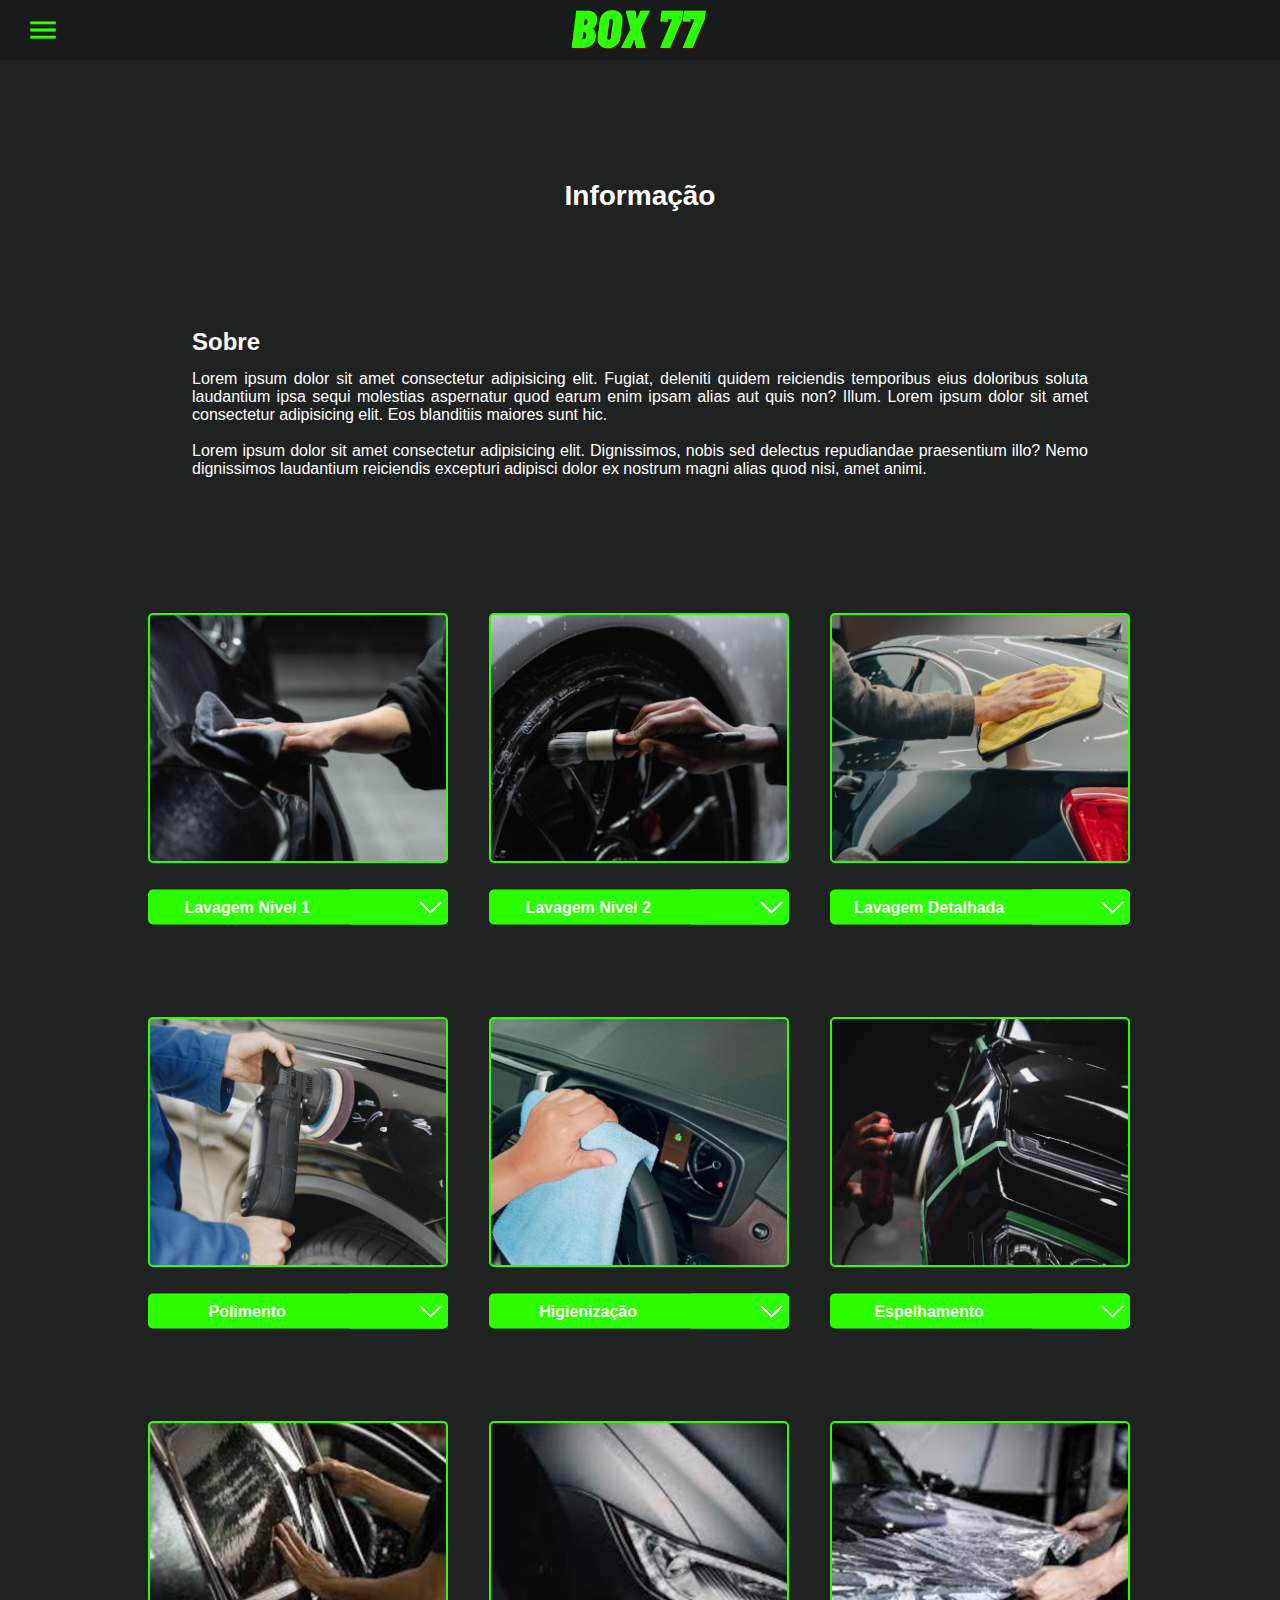
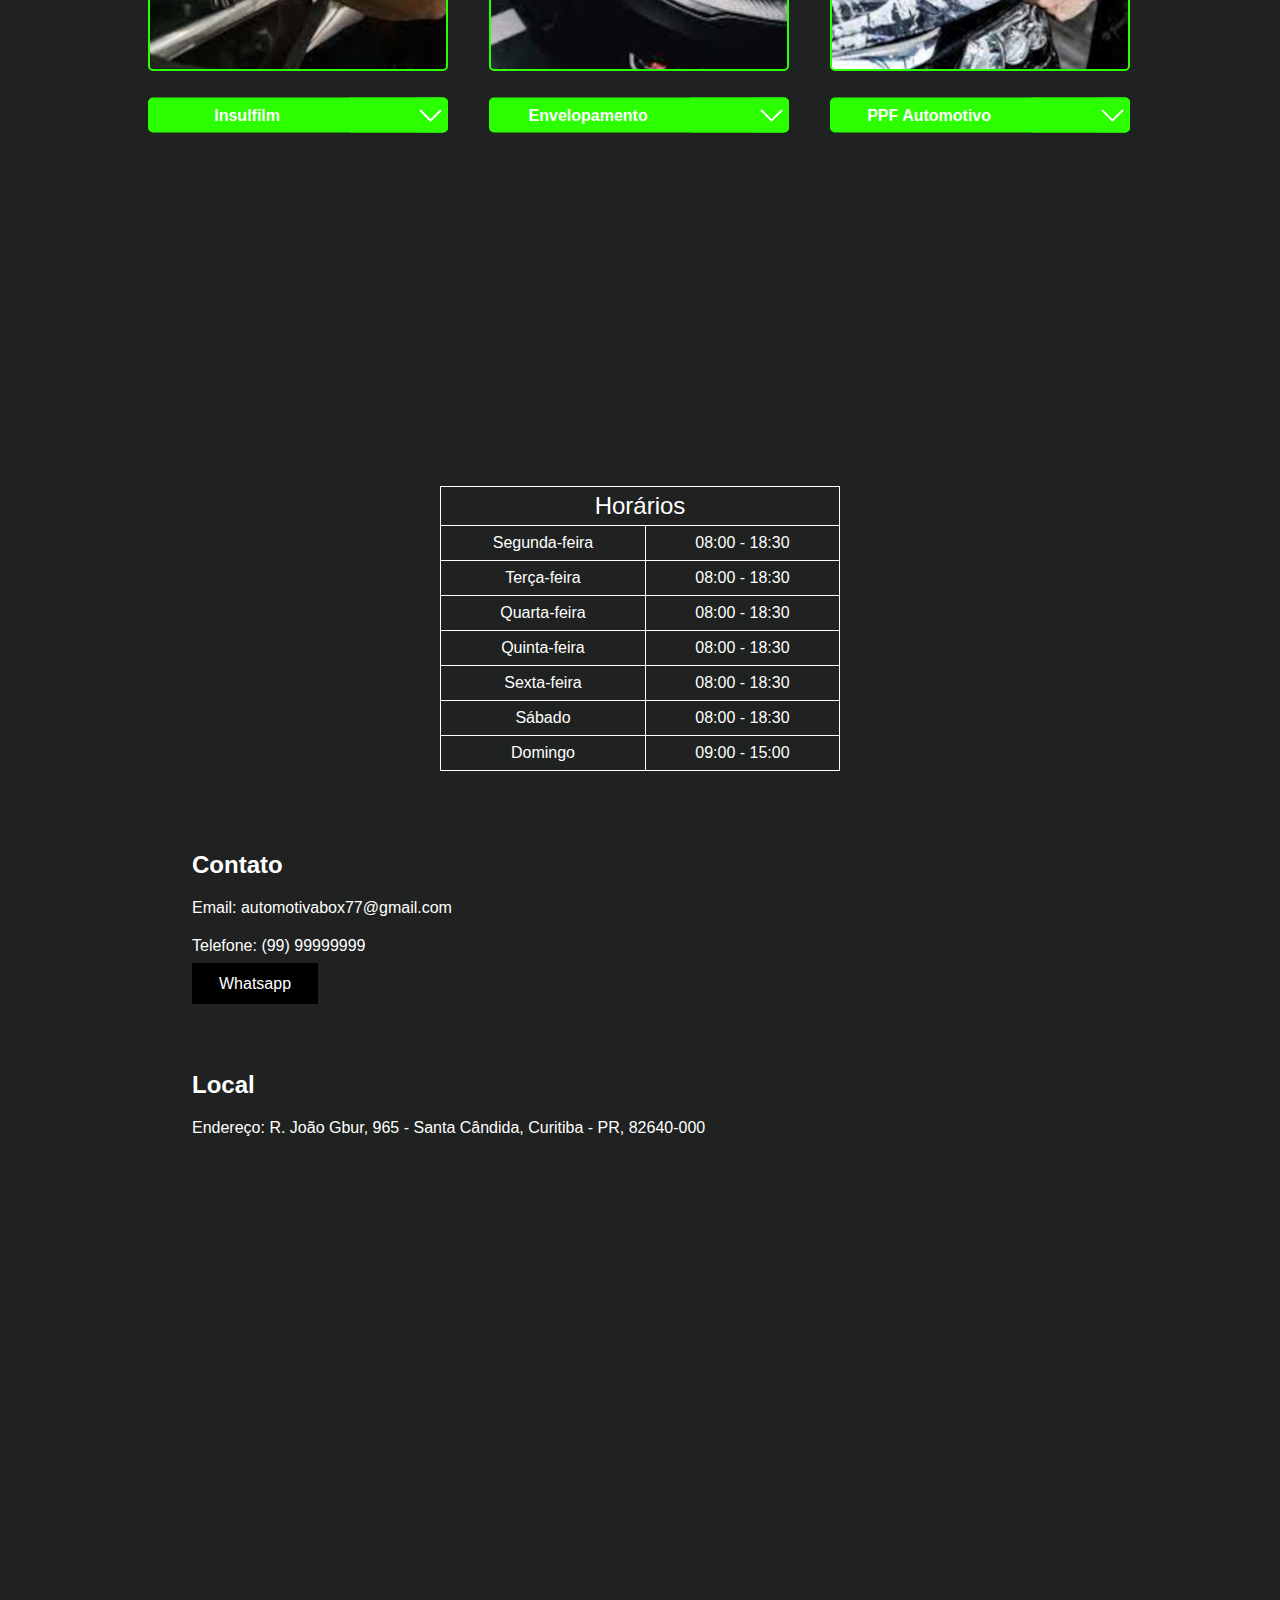
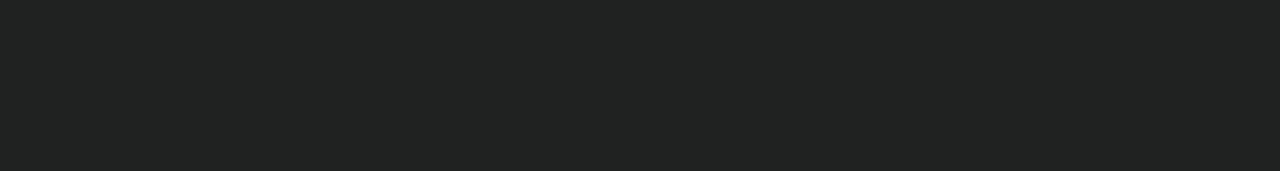
==== box77/sobre/pgsobre.html @ 122b1003 "commit 6432432462vgb" ====
<!DOCTYPE html>
<html lang="pt-br">
<head>
    <meta charset="UTF-8">
    <meta http-equiv="X-UA-Compatible" content="IE=edge">
    <meta name="viewport" content="width=device-width, initial-scale=1.0">
    <link href="https://fonts.googleapis.com/css2?family=Material+Icons" rel="stylesheet">
    <link rel="stylesheet" href="fremework.css">
    <link rel="stylesheet" href="style.css">
    <link rel="shortcut icon" href="../celular/favicon.ico" type="image/x-icon">
    <title>Document</title>
</head>
<body>

    <header class="flex w100">
        <div class=" order1 left w33 h100 ">
            <i id="burguer3" class="material-icons posi-y" onclick="clickMenu3()">menu</i>
        </div>
        <div class="order2 center w33 h100 ">
            <img src="../celular/logo01.png" alt="" id="logo2" class="posi-y">
        </div>
    </header>
        
    <div id="superior03" class="cor01 tex00">
        <menu id="itens3">
            <ul class="center">
                <li><a href="../index.html">Home</a></li>
                <li><a href="pgsobre.html">Sobre</a></li>
                <li><a href="#" id="esp3">Contato</a></li>
        </menu>
    </div>

    <main>
        <section id="sec1" class="w100 center">
            <h1 class="">Informação</h1>
        </section>
        
        <section id="sec2" class="posi-all">
            <div id="d1" class="h100 w100 posi-x">
                <h2 class="posi-y">Sobre</h2>
                <p>Lorem ipsum dolor sit amet consectetur adipisicing elit. Fugiat, deleniti quidem reiciendis temporibus eius doloribus soluta laudantium ipsa sequi molestias aspernatur quod earum enim ipsam alias aut quis non? Illum. Lorem ipsum dolor sit amet consectetur adipisicing elit. Eos blanditiis maiores sunt hic. </p>
                <br>
                <p>Lorem ipsum dolor sit amet consectetur adipisicing elit. Dignissimos, nobis sed delectus repudiandae praesentium illo? Nemo dignissimos laudantium reiciendis excepturi adipisci dolor ex nostrum magni alias quod nisi, amet animi.</p>
                <br>
            </div>
        </section>


                <section id="bar1" class="center posi-x">
                    <article id="car1" class="w33 posi-y">
                        <section class="contimg">
                            <div id="img0" class="center "></div>
                        </section>
                        <section class="sec-box">
                            <article class="art" >
                                <div class="div-box posi-y">
                                    <div class="div-t posi-y">Lavagem Nivel 1</div>
                                    <article class="art-t">
                                        <aside class="asd" onclick="clickDown()"></aside>
                                    </article>
                                </div>
                                <p id="arrow">Lorem ipsum dolor sit, amet consectetur adipisicing elit. Lorem ipsum dolor sit amet consectetur adipisicing elit. Nam debitis tenetur architecto reprehenderit consequuntur ipsa nesciunt totam alias, molestias esse modi ipsum officiis quam, autem explicabo aliquid doloribus iste quidem? Lorem ipsum dolor, sit amet consectetur adipisicing elit. Quae odit quos deleniti sunt dolore quam optio nam atque repellat maiores animi, illo architecto! Consectetur sint optio at saepe mollitia deserunt.</p>
                                <p id="pbtnbox"><a href="#" class="btnbox">Contato</a></p>
                            </article>
                        </section>
                        <section class="contimg">
                            <div id="img3" class="center "></div>
                        </section>
                        <section class="sec-box">
                            <article class="art" >
                                <div class="div-box posi-y">
                                    <div class="div-t posi-y">Polimento</div>
                                    <article class="art-t">
                                        <aside class="asd" onclick="clickDown3()"></aside>
                                    </article>
                                </div>
                                <p id="arrow3">O polimento tem a função de reparar determinados danos que ocorrem à pintura do carro no dia-a-dia, como manchas causadas por árvores ou pássaros, pequenos riscos, e até a perda do brilho original.</p>
                                <p id="pbtnbox3"><a href="#" class="btnbox">Contato</a></p>
                            </article>
                        </section>
                        <section class="contimg">
                            <div id="img6" class="center "></div>
                        </section>
                        <section class="sec-box">
                            <article class="art" >
                                <div class="div-box posi-y">
                                    <div class="div-t posi-y">Insulfilm</div>
                                    <article class="art-t">
                                        <aside class="asd" onclick="clickDown6()"></aside>
                                    </article>
                                </div>
                                <p id="arrow6">O insulfilm contribui com uma redução de até 99% da radiação incidente dos raios ultravioletas, o que contribui na prevenção de doenças de pele como o câncer, tipo mais comum entre os brasileiros.</p>
                                <p id="pbtnbox6"><a href="#" class="btnbox">Contato</a></p>
                            </article>
                        </section>
                    </article>
                    <article id="car2" class="w33 posi-y">
                        <section class="contimg">
                            <div id="img1" class="center"></div>
                        </section>
                        <section class="sec-box">
                            <article class="art">
                                <div class="div-box posi-y">
                                    <div class="div-t posi-y">Lavagem Nivel 2</div>
                                    <article class="art-t">
                                        <aside class="asd" onclick="clickDown1()"></aside>
                                    </article>
                                </div>
                                <p id="arrow1">Lorem ipsum dolor sit, amet consectetur adipisicing elit. Lorem ipsum dolor sit amet consectetur adipisicing elit. Nam debitis tenetur architecto reprehenderit consequuntur ipsa nesciunt totam alias, molestias esse modi ipsum officiis quam, autem explicabo aliquid doloribus iste quidem?</p>
                                <p id="pbtnbox1"><a href="#" class="btnbox">Contato</a></p>
                            </article>
                            <section class="contimg">
                                <div id="img4" class="center"></div>
                            </section>
                            <section class="sec-box">
                                <article class="art">
                                    <div class="div-box posi-y">
                                        <div class="div-t posi-y">Higienização</div>
                                        <article class="art-t">
                                            <aside class="asd" onclick="clickDown4()"></aside>
                                        </article>
                                    </div>
                                    <p id="arrow4">Quando um veículo não é higienizado adequadamente, os fungos se acumulam no interior do automóvel e podem causar uma série de doenças. Por isso, evite que impurezas fiquem acumuladas em seu carro.</p>
                                    <p id="pbtnbox4"><a href="#" class="btnbox">Contato</a></p>
                                </article>
                        </section>
                        <section class="contimg">
                            <div id="img7" class="center "></div>
                        </section>
                        <section class="sec-box">
                            <article class="art" >
                                <div class="div-box posi-y">
                                    <div class="div-t posi-y">Envelopamento</div>
                                    <article class="art-t">
                                        <aside class="asd" onclick="clickDown7()"></aside>
                                    </article>
                                </div>
                                <p id="arrow7">Envelopar seu veículo ajuda a proteger a pintura e lataria que devido ao tempo sua tendência é ficar ressecada, desbotada, manchada ou com outras falhas. </p>
                                <p id="pbtnbox7"><a href="#" class="btnbox">Contato</a></p>
                            </article>
                        </section>
                    </article>
                
                    <article id="car3" class="w33 posi-y">
                        <section class="contimg">
                            <div id="img2" class="center"></div>
                        </section>
                        <section class="sec-box">
                            <article class="art">
                                <div class="div-box posi-y">
                                    <div class="div-t posi-y">Lavagem Detalhada</div>
                                    <article class="art-t">
                                        <aside class="asd" onclick="clickDown2()"></aside>
                                    </article>
                                </div>
                                <p id="arrow2">Lorem ipsum dolor sit, amet consectetur adipisicing elit. Lorem ipsum dolor sit amet consectetur adipisicing elit. Nam debitis tenetur architecto reprehenderit consequuntur ipsa nesciunt totam alias, molestias esse modi ipsum officiis quam, autem explicabo aliquid doloribus iste quidem?</p>
                                <p id="pbtnbox2"><a href="#" class="btnbox">Contato</a></p>
                            </article>
                        </section>
                        <section class="contimg">
                            <div id="img5" class="center"></div>
                        </section>
                        <section class="sec-box">
                            <article class="art">
                                <div class="div-box posi-y">
                                    <div class="div-t posi-y">Espelhamento</div>
                                    <article class="art-t">
                                        <aside class="asd" onclick="clickDown5()"></aside>
                                    </article>
                                </div>
                                <p id="arrow5">O intuito do espelhamento é assegurar o brilho da pintura do carro, especialmente para minimizar a visibilidade de imperfeições. Assim, reduz-se aqueles pequenos arranhões e riscos surgidos conforme o tempo de uso.</p>
                                <p id="pbtnbox5"><a href="#" class="btnbox">Contato</a></p>
                            </article>
                        </section>
                        <section class="contimg">
                            <div id="img8" class="center "></div>
                        </section>
                        <section class="sec-box">
                            <article class="art" >
                                <div class="div-box posi-y">
                                    <div class="div-t posi-y">PPF Automotivo</div>
                                    <article class="art-t">
                                        <aside class="asd" onclick="clickDown8()"></aside>
                                    </article>
                                </div>
                                <p id="arrow8">O PPF automotivo é uma solução eficaz e cada vez mais popular para proteger o exterior dos veículos contra riscos e danos.</p>
                                <p id="pbtnbox8"><a href="#" class="btnbox">Contato</a></p>
                            </article>
                        </section>
                    </article>
                </section>

        <section class="contimg center posi-x">
            <div id="img00" class="center posi-x"></div>
        </section>
        <section class="sec-box01 center posi-x">
            <article class="art" >
                <div class="div-box posi-y">
                    <div class="div-t posi-y">Lavagem Nivel 1</div>
                    <article class="art-t">
                        <aside class="asd" onclick="clickDown00()"></aside>
                    </article>
                </div>
                <p id="arrow00">Lorem ipsum dolor sit, amet consectetur adipisicing elit. Lorem ipsum dolor sit amet consectetur adipisicing elit. Nam debitis tenetur architecto reprehenderit consequuntur ipsa nesciunt totam alias, molestias esse modi ipsum officiis quam, autem explicabo aliquid doloribus iste quidem?</p>
                <p id="pbtnbox00"><a href="#" class="btnbox">Contato</a></p>
            </article>
        </section>

        <section class="contimg center posi-x">
            <div id="img01" class="center posi-x"></div>
        </section>
        <section class="sec-box01 center posi-x">
            <article class="art" >
                <div class="div-box posi-y">
                    <div class="div-t posi-y">Lavagem Nivel 2</div>
                    <article class="art-t">
                        <aside class="asd" onclick="clickDown01()"></aside>
                    </article>
                </div>
                <p id="arrow01">Lorem ipsum dolor sit, amet consectetur adipisicing elit. Lorem ipsum dolor sit amet consectetur adipisicing elit. Nam debitis tenetur architecto reprehenderit consequuntur ipsa nesciunt totam alias, molestias esse modi ipsum officiis quam, autem explicabo aliquid doloribus iste quidem?</p>
                <p id="pbtnbox01"><a href="#" class="btnbox">Contato</a></p>
            </article>
        </section>

            <section class="contimg center posi-x">
                <div id="img02" class="center posi-x"></div>
            </section>
            <section class="sec-box01 center posi-x">
                <article class="art" >
                    <div class="div-box posi-y">
                        <div class="div-t posi-y">Lavagem Detalhada</div>
                        <article class="art-t">
                            <aside class="asd" onclick="clickDown02()"></aside>
                        </article>
                    </div>
                    <p id="arrow02">Lorem ipsum dolor sit, amet consectetur adipisicing elit. Lorem ipsum dolor sit amet consectetur adipisicing elit. Nam debitis tenetur architecto reprehenderit consequuntur ipsa nesciunt totam alias, molestias esse modi ipsum officiis quam, autem explicabo aliquid doloribus iste quidem?</p>
                    <p id="pbtnbox02"><a href="#" class="btnbox">Contato</a></p>
                </article>
            </section>
        </section>
        <section class="contimg center posi-x">
            <div id="img03" class="center posi-x"></div>
        </section>
        <section class="sec-box01 center posi-x">
            <article class="art" >
                <div class="div-box posi-y">
                    <div class="div-t posi-y">Polimento</div>
                    <article class="art-t">
                        <aside class="asd" onclick="clickDown03()"></aside>
                    </article>
                </div>
                <p id="arrow03">O polimento tem a função de reparar determinados danos que ocorrem à pintura do carro no dia-a-dia, como manchas causadas por árvores ou pássaros, pequenos riscos, e até a perda do brilho original.</p>
                <p id="pbtnbox03"><a href="#" class="btnbox">Contato</a></p>
            </article>
        </section>
        
        <section class="contimg center posi-x">
            <div id="img04" class="center posi-x"></div>
        </section>
        <section class="sec-box01 center posi-x">
            <article class="art" >
                <div class="div-box posi-y">
                    <div class="div-t posi-y">Higienização</div>
                    <article class="art-t">
                        <aside class="asd" onclick="clickDown04()"></aside>
                    </article>
                </div>
                <p id="arrow04">Quando um veículo não é higienizado adequadamente, os fungos se acumulam no interior do automóvel e podem causar uma série de doenças. Por isso, evite que impurezas fiquem acumuladas em seu carro.</p>
                <p id="pbtnbox04"><a href="#" class="btnbox">Contato</a></p>
            </article>
        </section>

            <section class="contimg center posi-x">
                <div id="img05" class="center posi-x"></div>
            </section>
            <section class="sec-box01 center posi-x">
                <article class="art" >
                    <div class="div-box posi-y">
                        <div class="div-t posi-y">Espelhamento</div>
                        <article class="art-t">
                            <aside class="asd" onclick="clickDown05()"></aside>
                        </article>
                    </div>
                    <p id="arrow05">O intuito do espelhamento é assegurar o brilho da pintura do carro, especialmente para minimizar a visibilidade de imperfeições. Assim, reduz-se aqueles pequenos arranhões e riscos surgidos conforme o tempo de uso.</p>
                    <p id="pbtnbox05"><a href="#" class="btnbox">Contato</a></p>
                </article>
            </section>
        </section>
        <section class="contimg center posi-x">
            <div id="img06" class="center posi-x"></div>
        </section>
        <section class="sec-box01 center posi-x">
            <article class="art" >
                <div class="div-box posi-y">
                    <div class="div-t posi-y">Insulfilm</div>
                    <article class="art-t">
                        <aside class="asd" onclick="clickDown06()"></aside>
                    </article>
                </div>
                <p id="arrow06">O insulfilm contribui com uma redução de até 99% da radiação incidente dos raios ultravioletas, o que contribui na prevenção de doenças de pele como o câncer, tipo mais comum entre os brasileiros.</p>
                <p id="pbtnbox06"><a href="#" class="btnbox">Contato</a></p>
            </article>
        </section>
        
        <section class="contimg center posi-x">
            <div id="img07" class="center posi-x"></div>
        </section>
        <section class="sec-box01 center posi-x">
            <article class="art" >
                <div class="div-box posi-y">
                    <div class="div-t posi-y">Envelopamento</div>
                    <article class="art-t">
                        <aside class="asd" onclick="clickDown07()"></aside>
                    </article>
                </div>
                <p id="arrow07">Envelopar seu veículo ajuda a proteger a pintura e lataria que devido ao tempo sua tendência é ficar ressecada, desbotada, manchada ou com outras falhas.</p>
                <p id="pbtnbox07"><a href="#" class="btnbox">Contato</a></p>
            </article>
        </section>

            <section class="contimg center posi-x">
                <div id="img08" class="center posi-x"></div>
            </section>
            <section class="sec-box01 center posi-x">
                <article class="art" >
                    <div class="div-box posi-y">
                        <div class="div-t posi-y">PPF Automotivo</div>
                        <article class="art-t">
                            <aside class="asd" onclick="clickDown08()"></aside>
                        </article>
                    </div>
                    <p id="arrow08">O PPF automotivo é uma solução eficaz e cada vez mais popular para proteger o exterior dos veículos contra riscos e danos.</p>
                    <p id="pbtnbox08"><a href="#" class="btnbox">Contato</a></p>
                </article>
            </section>
        </section>
        
        <section class="baresp">
            <section id="sec3" class="posi-all">
                <table>
                    <caption>Horários</caption>
                        <tr>
                            <td>Segunda-feira</td>
                            <td>08:00 - 18:30</td>
                        </tr>
                        <tr>
                            <td>Terça-feira</td>
                            <td>08:00 - 18:30</td>
                        </tr>
                        <tr>
                            <td>Quarta-feira</td>
                            <td>08:00 - 18:30</td>
                        </tr>
                        <tr>
                            <td>Quinta-feira</td>
                            <td>08:00 - 18:30</td>
                        </tr>
                        <tr>
                            <td>Sexta-feira</td>
                            <td>08:00 - 18:30</td>
                        </tr>
                        <tr>
                            <td>Sábado</td>
                            <td>08:00 - 18:30</td>
                        </tr>
                        <tr>
                            <td>Domingo</td>
                            <td>09:00 - 15:00</td>
                        </tr>
                </table>
            </section>
            <section id="sec4" class="posi-all">
                <h2>Contato</h2>
                <p>Email: automotivabox77@gmail.com</p>
                <p>Telefone: (99) 99999999</p>
                <p><a href="#">Whatsapp</a></p>
            </section>
            <section id="sec5" class="posi-all">
                <h2>Local</h2>
                <p>Endereço: R. João Gbur, 965 - Santa Cândida, Curitiba - PR, 82640-000</p>
            </section>
            
            <div id="maps" class="posi-all">
                <iframe frameborder="0" scrolling="no" marginheight="0" marginwidth="0" id="gmap_canvas" src="https://maps.google.com/maps?q=R.%20Jo%C3%A3o%20Gbur,%20965%20-%20Santa%20C%C3%A2ndidaCuritiba%20-%20PR,%2082640-000&t=&z=13&ie=UTF8&iwloc=&output=embed"></iframe>
            </div>
        </section>
    </main>
                

    <script src="script.js"></script>

</body>
</html>
---- box77/sobre/fremework.css ----
html, body {
    height: 100%;
}

.text00 {
    color: var(--cor0);
}

.text01 {
    color: var(--cor1);
}

.text02 {
    color: var(--cor2);
}

.cor00 {
    background-color: var(--cor0);
}

.cor01 {
    background-color: var(--cor1);
}

.cor02 {
    background-color: var(--cor2);
}

.h100 {
    height: 100%;
}

.h33 {
	height: 33.33333333%;
}

.w30 {
	width: 30%;
}

.w33 {
	width: 33.3%;
}

.w40 {
	width: 40%;
}

.w50 {
	width: 50%;
}

.w60 {
	width: 60%;
}

.w70 {
	width: 70%;
}

.w100 {
	width: 100%;
}

.flex {
    display: flex;
}

.flex-header{
	display: flex;
    max-width: 960px;
	padding: 0 2%;
	margin: auto;
    flex-wrap: wrap;
}

.posi-y {
    position: relative;
    top: 50%;
    transform: translateY(-50%);
}

.posi-x {
    position: relative;
    left: 50%;
    transform: translateX(-50%);
}

.posi-all {
    position: relative;
    top: 50%;
    left: 50%;
    transform: translate(-50%, -50%);
}

.marg-top {
    margin-left: 0px;
}

.marg-bottom {
    margin-left: 0px;
}

.marg-left {
    margin-left: 40px;
}

.marg-right {
    margin-left: 0px;
}

.padd-top {
    margin-left: 0px;
}

.padd-bottom {
    margin-left: 0px;
}

.padd-left {
    margin-left: 0px;
}

.padd-right {
    margin-left: 0px;
}

.left{
	text-align: left;
}

.right{
	text-align: right;
}

.center{
	text-align: center;
}

.order1{
	order: 1;
}

.order2{
	order: 2;
}

.order3{
	order: 3;
}
---- box77/sobre/style.css ----
:root {
    --cor0: #1f2221;
    --cor1: #2bff00;
    --cor2: #000000;
    --cor3: #FFFFFF;
    --cor4: #191b1b;
}

#superior01 {display: none;}
#superior02 {display: none;}

* {
    font-family: sans-serif;
    margin: 0px;
    padding: 0px;
    box-sizing: border-box;
}

header {
    background: var(--cor4);
    height: 60px;
}

main {
    background-color: var(--cor0);
}

.flex {
    display: flex;
    padding: 0 2%;
	margin: auto;
    flex-wrap: wrap;
}

.flex-header{
	display: flex;
    max-width: 960px;
	padding: 0 2%;
	margin: auto;
    flex-wrap: wrap;
}

i#burguer3 {
    background-color: var(--cor4);
    color: var(--cor1);
    font-size: 34px;
}

img#logo2 {
    background-color: var(--cor4);
    height: 40px;
    width: 138px;
}

#itens3 {
    display: none;
    list-style-type: none;
}

#itens3 > ul > li > a {
    display: block;
    background-color: var(--cor4);
    color: var(--cor3);
    font-size: 14px;
    font-weight: bold;
    text-decoration: none;
    padding-top: 10px;
    padding-bottom: 10px;
    border-top: 2px solid var(--cor1);
}

#esp3 {
    border-bottom: 2px solid var(--cor1);
}

#itens3 > ul > li > a:hover {
    color: var(--cor1);
}

#sec1 {
    padding-top: 80px;
    height: 180px;
    color: var(--cor3);
}

#sec1 > h1 {
    font-size: 28px;
    position: relative;
    top: 40px;
}

#sec2 {
    width: 70%;
    text-align: justify;
    margin-top: 14%;
    margin-bottom: 0%;
    color: var(--cor3);
}

#sec2 > p {
    margin-top: 20px;
}

#bar {
    width: 100%;
    display: block;
}

#bar1 {
    width: 80%;
    display: flex;
    height: 1600px;
    margin-bottom: -200px;
}

.sec-box01 {
    display: none;
}

#car1 {
    height: 100%;
    order: 1;
}

#car2 {
    height: 100%;
    order: 2;
}

#car3 {
    height: 100%;
    order: 3;
}

.contimg {
    display: inline-block;
}

.contimg1 {
    display: inline-block;
    height: 500px;
}

.sec-box {
    margin-top: 20px;
    width: 300px;
    display: inline-block;
}

#img0 {
    background-image: url(ftex/ft1.jpg);
    background-repeat: no-repeat;
    background-position: center center;
    background-size: cover;
    margin-bottom: 20px;
    height: 250px;
    width: 300px;
    border-radius: 5px;
    border: 2px solid var(--cor1);
    text-align: center;
    display: inline-block;
    margin-top: 40px;
}

#img1 {
    background-image: url(ftex/ft2.jpg);
    background-repeat: no-repeat;
    background-position: center center;
    background-size: cover;
    margin-bottom: 20px;
    height: 250px;
    width: 300px;
    border-radius: 5px;
    border: 2px solid var(--cor1);
    text-align: center;
    display: inline-block;
    margin-top: 40px;
}

#img2 {
    background-image: url(ftex/ft3.jpg);
    background-repeat: no-repeat;
    background-position: center center;
    background-size: cover;
    margin-bottom: 20px;
    height: 250px;
    width: 300px;
    border-radius: 5px;
    border: 2px solid var(--cor1);
    text-align: center;
    display: inline-block;
    margin-top: 40px;
}

#img3 {
    background-image: url(ftex/ft4.jpg);
    background-repeat: no-repeat;
    background-position: center center;
    background-size: cover;
    margin-bottom: 20px;
    height: 250px;
    width: 300px;
    border-radius: 5px;
    border: 2px solid var(--cor1);
    text-align: center;
    display: inline-block;
    margin-top: 40px;
}

#img4 {
    background-image: url(ftex/ft5.jpg);
    background-repeat: no-repeat;
    background-position: center center;
    background-size: cover;
    margin-bottom: 20px;
    height: 250px;
    width: 300px;
    border-radius: 5px;
    border: 2px solid var(--cor1);
    text-align: center;
    display: inline-block;
    margin-top: 40px;
}

#img5 {
    background-image: url(ftex/ft6.jpg);
    background-repeat: no-repeat;
    background-position: center center;
    background-size: cover;
    margin-bottom: 20px;
    height: 250px;
    width: 300px;
    border-radius: 5px;
    border: 2px solid var(--cor1);
    text-align: center;
    display: inline-block;
    margin-top: 40px;
}

#img6 {
    background-image: url(ftex/ft7.jpg);
    background-repeat: no-repeat;
    background-position: center center;
    background-size: cover;
    margin-bottom: 20px;
    height: 250px;
    width: 300px;
    border-radius: 5px;
    border: 2px solid var(--cor1);
    text-align: center;
    display: inline-block;
    margin-top: 40px;
}

#img7 {
    background-image: url(ftex/ft8.jpg);
    background-repeat: no-repeat;
    background-position: center center;
    background-size: cover;
    margin-bottom: 20px;
    height: 250px;
    width: 300px;
    border-radius: 5px;
    border: 2px solid var(--cor1);
    text-align: center;
    display: inline-block;
    margin-top: 40px;
}

#img8 {
    background-image: url(ftex/ft9.jpg);
    background-repeat: no-repeat;
    background-position: center center;
    background-size: cover;
    margin-bottom: 20px;
    height: 250px;
    width: 300px;
    border-radius: 5px;
    border: 2px solid var(--cor1);
    text-align: center;
    display: inline-block;
    margin-top: 40px;
}



.art {
    margin-bottom: 35px;
}

.div-box {
    background-color: var(--cor1);
    display: flex;
    height: 35px;
    width: 100%;
    border-radius: 5px;
}

.art-t {
    width: 100%;
    padding-left: 2%;
    background-color: var(--cor1);
    font-weight: bold;
    color: #ffffff;
    border-radius: 5px;
}

.div-t {
    height: 50%;
    width: 200%;
    float: left;
    background-color: var(--cor1);
    font-weight: bold;
    color: #ffffff;
    border-radius: 5px;
}

.asd {
    float: right;
    height: 35px;
    width: 35px;
    background-image: url(ftex/ftex.png);
    background-size: cover;
    background-color: var(--cor1);
    border-radius: 5px;
}

#pbtnbox {
    margin-top: 20px;
    display: none;
}

#pbtnbox1 {
    margin-top: 20px;
    display: none;
}

#pbtnbox2 {
    margin-top: 20px;
    display: none;
}

#pbtnbox3 {
    margin-top: 20px;
    display: none;
}

#pbtnbox4 {
    margin-top: 20px;
    display: none;
}

#pbtnbox5 {
    margin-top: 20px;
    display: none;
}

#pbtnbox6 {
    margin-top: 20px;
    display: none;
}

#pbtnbox7 {
    margin-top: 20px;
    display: none;
}

#pbtnbox8 {
    margin-top: 20px;
    display: none;
}

.btnbox {
    background-color: var(--cor2);
    font-weight: 300;
    color: var(--cor3);
    text-decoration: none;
    padding: 10px 40px;
    border-radius: 20px;
}

.btnbox:hover {
    background-color: var(--cor0);
    border: 2px solid var(--cor1);
}

#arrow {
    width: 100%;
    display: none;
    list-style-type: none;
    margin-top: 0px;
    padding-left: 5px;
    padding-right: 5px;
    padding-bottom: 6px;
    color: var(--cor3);
}

#arrow1 {
    width: 100%;
    display: none;
    list-style-type: none;
    margin-top: 0px;
    padding-left: 5px;
    padding-right: 5px;
    padding-bottom: 6px;
    color: var(--cor3);
}

#arrow2 {
    width: 100%;
    display: none;
    list-style-type: none;
    margin-top: 0px;
    padding-left: 5px;
    padding-right: 5px;
    padding-bottom: 6px;
    color: var(--cor3);
}

#arrow3 {
    width: 100%;
    display: none;
    list-style-type: none;
    margin-top: 0px;
    padding-left: 5px;
    padding-right: 5px;
    padding-bottom: 6px;
    color: var(--cor3);
}

#arrow4 {
    width: 100%;
    display: none;
    list-style-type: none;
    margin-top: 0px;
    padding-left: 5px;
    padding-right: 5px;
    padding-bottom: 6px;
    color: var(--cor3);
}

#arrow5 {
    width: 100%;
    display: none;
    list-style-type: none;
    margin-top: 0px;
    padding-left: 5px;
    padding-right: 5px;
    padding-bottom: 6px;
    color: var(--cor3);
}

#arrow6 {
    width: 100%;
    display: none;
    list-style-type: none;
    margin-top: 0px;
    padding-left: 5px;
    padding-right: 5px;
    padding-bottom: 6px;
    color: var(--cor3);
}

#arrow7 {
    width: 100%;
    display: none;
    list-style-type: none;
    margin-top: 0px;
    padding-left: 5px;
    padding-right: 5px;
    padding-bottom: 6px;
    color: var(--cor3);
}

#arrow8 {
    width: 100%;
    display: none;
    list-style-type: none;
    margin-top: 0px;
    padding-left: 5px;
    padding-right: 5px;
    padding-bottom: 6px;
    color: var(--cor3);
}

#sec3 {
    padding-top: 45px;
    margin-top: 200px;
    height: 300px;
    width: 70%;
    text-align: justify;
    color: var(--cor3);
    display: block;
}

#sec3 > h2 {
    width: 280px;
}

table {
    width: 400px;
    border-collapse: collapse;
    position: relative;
    left: 50%;
    transform: translateX(-50%);
}

caption {
    font-size: 1.5em;
    border: 1px solid white;
    border-bottom: 0px;
    padding-top: 5px;
    padding-bottom: 5px;
}

td {
    text-align: center;
    border: 1px solid white;
    padding: 8px;
}

#sec4 {
    display: block;
    margin-top: 60px;
    height: 200px;
    width: 70%;
    text-align: justify;
    color: var(--cor3);
}

#sec4 > h2{
    margin-bottom: 20px;

}

#sec4 > p {
    margin-bottom: 20px;

}

#sec4 > p > a {
    background-color: var(--cor2);
    font-weight: 300;
    color: var(--cor3);
    text-decoration: none;
    padding: 12px 27px;
}

#sec4 > p > a:hover {
    background-color: var(--cor0);
    border: 2px solid var(--cor1);
}

#sec5 {
    display: block;
    margin-top: 20px;
    height: 200px;
    width: 70%;
    text-align: justify;
    color: var(--cor3);
}

#sec5 > h2{
    margin-bottom: 20px;
}

#sec5 > p{
    margin-bottom: 20px;
}

#maps {
    height: 400px;
    width: 70%;
    
}

iframe {
    height: 100%;
    width: 100%;
    margin-bottom: 100px;
}

@media (max-width: 1200px) {

    #sec2 {
        text-align: justify;
        margin-top: 20%;
        margin-bottom: 5%;
    }

    .sec-box {
        margin-top: 20px;
        width: 240px;
        display: inline-block;
    }
    #bar1 {
        margin-top: 100px;
        margin-bottom: -300px;
    }
    
    #img0 {
        background-image: url(ftex/ft1.jpg);
        background-repeat: no-repeat;
        background-position: center center;
        background-size: cover;
        margin-bottom: 20px;
        height: 200px;
        width: 240px;
        border-radius: 5px;
        border: 2px solid var(--cor1);
        text-align: center;
        display: inline-block;
        margin-top: 40px;
    }
    
    #img1 {
        background-image: url(ftex/ft2.jpg);
        background-repeat: no-repeat;
        background-position: center center;
        background-size: cover;
        margin-bottom: 20px;
        height: 200px;
        width: 240px;
        border-radius: 5px;
        border: 2px solid var(--cor1);
        text-align: center;
        display: inline-block;
        margin-top: 40px;
    }
    
    #img2 {
        background-image: url(ftex/ft3.jpg);
        background-repeat: no-repeat;
        background-position: center center;
        background-size: cover;
        margin-bottom: 20px;
        height: 200px;
        width: 240px;
        border-radius: 5px;
        border: 2px solid var(--cor1);
        text-align: center;
        display: inline-block;
        margin-top: 40px;
    }
    
    #img3 {
        background-image: url(ftex/ft4.jpg);
        background-repeat: no-repeat;
        background-position: center center;
        background-size: cover;
        margin-bottom: 20px;
        height: 200px;
        width: 240px;
        border-radius: 5px;
        border: 2px solid var(--cor1);
        text-align: center;
        display: inline-block;
        margin-top: 40px;
    }
    
    #img4 {
        background-image: url(ftex/ft5.jpg);
        background-repeat: no-repeat;
        background-position: center center;
        background-size: cover;
        margin-bottom: 20px;
        height: 200px;
        width: 240px;
        border-radius: 5px;
        border: 2px solid var(--cor1);
        text-align: center;
        display: inline-block;
        margin-top: 40px;
    }
    
    #img5 {
        background-image: url(ftex/ft6.jpg);
        background-repeat: no-repeat;
        background-position: center center;
        background-size: cover;
        margin-bottom: 20px;
        height: 200px;
        width: 240px;
        border-radius: 5px;
        border: 2px solid var(--cor1);
        text-align: center;
        display: inline-block;
        margin-top: 40px;
    }
    
    #img6 {
        background-image: url(ftex/ft7.jpg);
        background-repeat: no-repeat;
        background-position: center center;
        background-size: cover;
        margin-bottom: 20px;
        height: 200px;
        width: 240px;
        border-radius: 5px;
        border: 2px solid var(--cor1);
        text-align: center;
        display: inline-block;
        margin-top: 40px;
    }
    
    #img7 {
        background-image: url(ftex/ft8.jpg);
        background-repeat: no-repeat;
        background-position: center center;
        background-size: cover;
        margin-bottom: 20px;
        height: 200px;
        width: 240px;
        border-radius: 5px;
        border: 2px solid var(--cor1);
        text-align: center;
        display: inline-block;
        margin-top: 40px;
    }
    
    #img8 {
        background-image: url(ftex/ft9.jpg);
        background-repeat: no-repeat;
        background-position: center center;
        background-size: cover;
        margin-bottom: 20px;
        height: 200px;
        width: 240px;
        border-radius: 5px;
        border: 2px solid var(--cor1);
        text-align: center;
        display: inline-block;
        margin-top: 40px;
    }
}

@media (max-width: 1000px) {
    .sec-box {
        margin-top: 20px;
        width: 210px;
        display: inline-block;
    }

    #bar1 {
        margin-top: 150px;
        margin-bottom: -400px;
    }
    
    #img0 {
        background-image: url(ftex/ft1.jpg);
        background-repeat: no-repeat;
        background-position: center center;
        background-size: cover;
        margin-bottom: 20px;
        height: 175px;
        width: 210px;
        border-radius: 5px;
        border: 2px solid var(--cor1);
        text-align: center;
        display: inline-block;
        margin-top: 20px;
    }
    
    #img1 {
        background-image: url(ftex/ft2.jpg);
        background-repeat: no-repeat;
        background-position: center center;
        background-size: cover;
        margin-bottom: 20px;
        height: 175px;
        width: 210px;
        border-radius: 5px;
        border: 2px solid var(--cor1);
        text-align: center;
        display: inline-block;
        margin-top: 20px;
    }
    
    #img2 {
        background-image: url(ftex/ft3.jpg);
        background-repeat: no-repeat;
        background-position: center center;
        background-size: cover;
        margin-bottom: 20px;
        height: 175px;
        width: 210px;
        border-radius: 5px;
        border: 2px solid var(--cor1);
        text-align: center;
        display: inline-block;
        margin-top: 20px;
    }
    
    #img3 {
        background-image: url(ftex/ft4.jpg);
        background-repeat: no-repeat;
        background-position: center center;
        background-size: cover;
        margin-bottom: 20px;
        height: 175px;
        width: 210px;
        border-radius: 5px;
        border: 2px solid var(--cor1);
        text-align: center;
        display: inline-block;
        margin-top: 20px;
    }
    
    #img4 {
        background-image: url(ftex/ft5.jpg);
        background-repeat: no-repeat;
        background-position: center center;
        background-size: cover;
        margin-bottom: 20px;
        height: 175px;
        width: 210px;
        border-radius: 5px;
        border: 2px solid var(--cor1);
        text-align: center;
        display: inline-block;
        margin-top: 20px;
    }
    
    #img5 {
        background-image: url(ftex/ft6.jpg);
        background-repeat: no-repeat;
        background-position: center center;
        background-size: cover;
        margin-bottom: 20px;
        height: 175px;
        width: 210px;
        border-radius: 5px;
        border: 2px solid var(--cor1);
        text-align: center;
        display: inline-block;
        margin-top: 20px;
    }
    
    #img6 {
        background-image: url(ftex/ft7.jpg);
        background-repeat: no-repeat;
        background-position: center center;
        background-size: cover;
        margin-bottom: 20px;
        height: 175px;
        width: 210px;
        border-radius: 5px;
        border: 2px solid var(--cor1);
        text-align: center;
        display: inline-block;
        margin-top: 20px;
    }
    
    #img7 {
        background-image: url(ftex/ft8.jpg);
        background-repeat: no-repeat;
        background-position: center center;
        background-size: cover;
        margin-bottom: 20px;
        height: 175px;
        width: 210px;
        border-radius: 5px;
        border: 2px solid var(--cor1);
        text-align: center;
        display: inline-block;
        margin-top: 20px;
    }
    
    #img8 {
        background-image: url(ftex/ft9.jpg);
        background-repeat: no-repeat;
        background-position: center center;
        background-size: cover;
        margin-bottom: 20px;
        height: 175px;
        width: 210px;
        border-radius: 5px;
        border: 2px solid var(--cor1);
        text-align: center;
        display: inline-block;
        margin-top: 20px;
    }
}

@media (max-width:900px) {
    

    #sec2 {
        margin-top: 24%;
    }

    #bar1 {
        display: none;
    }

    .sec-box01 {
        margin-top: 20px;
        width: 400px;
        display: block;
    }
    
    #img00 {
        background-image: url(ftex/ft1.jpg);
        background-repeat: no-repeat;
        background-position: center center;
        background-size: cover;
        margin-bottom: 20px;
        height: 333px;
        width: 400px;
        border-radius: 5px;
        border: 2px solid var(--cor1);
        text-align: center;
        display: block;
        margin-top: 40px;
    }

    #img01 {
        background-image: url(ftex/ft2.jpg);
        background-repeat: no-repeat;
        background-position: center center;
        background-size: cover;
        margin-bottom: 20px;
        height: 333px;
        width: 400px;
        border-radius: 5px;
        border: 2px solid var(--cor1);
        text-align: center;
        display: block;
        margin-top: 40px;
    }

    #img02 {
        background-image: url(ftex/ft3.jpg);
        background-repeat: no-repeat;
        background-position: center center;
        background-size: cover;
        margin-bottom: 20px;
        height: 333px;
        width: 400px;
        border-radius: 5px;
        border: 2px solid var(--cor1);
        text-align: center;
        display: block;
        margin-top: 40px;
    }

    #img03 {
        background-image: url(ftex/ft4.jpg);
        background-repeat: no-repeat;
        background-position: center center;
        background-size: cover;
        margin-bottom: 20px;
        height: 333px;
        width: 400px;
        border-radius: 5px;
        border: 2px solid var(--cor1);
        text-align: center;
        display: block;
        margin-top: 40px;
    }

    #img04 {
        background-image: url(ftex/ft5.jpg);
        background-repeat: no-repeat;
        background-position: center center;
        background-size: cover;
        margin-bottom: 20px;
        height: 333px;
        width: 400px;
        border-radius: 5px;
        border: 2px solid var(--cor1);
        text-align: center;
        display: block;
        margin-top: 40px;
    }

    #img05 {
        background-image: url(ftex/ft6.jpg);
        background-repeat: no-repeat;
        background-position: center center;
        background-size: cover;
        margin-bottom: 20px;
        height: 333px;
        width: 400px;
        border-radius: 5px;
        border: 2px solid var(--cor1);
        text-align: center;
        display: block;
        margin-top: 40px;
    }

    #img06 {
        background-image: url(ftex/ft7.jpg);
        background-repeat: no-repeat;
        background-position: center center;
        background-size: cover;
        margin-bottom: 20px;
        height: 333px;
        width: 400px;
        border-radius: 5px;
        border: 2px solid var(--cor1);
        text-align: center;
        display: block;
        margin-top: 40px;
    }

    #img07 {
        background-image: url(ftex/ft8.jpg);
        background-repeat: no-repeat;
        background-position: center center;
        background-size: cover;
        margin-bottom: 20px;
        height: 333px;
        width: 400px;
        border-radius: 5px;
        border: 2px solid var(--cor1);
        text-align: center;
        display: block;
        margin-top: 40px;
    }

    #img08 {
        background-image: url(ftex/ft9.jpg);
        background-repeat: no-repeat;
        background-position: center center;
        background-size: cover;
        margin-bottom: 20px;
        height: 333px;
        width: 400px;
        border-radius: 5px;
        border: 2px solid var(--cor1);
        text-align: center;
        display: block;
        margin-top: 40px;
    }

    #pbtnbox00 {
        margin-top: 20px;
        display: none;
    }

    #pbtnbox01 {
        margin-top: 20px;
        display: none;
    }

    #pbtnbox02 {
        margin-top: 20px;
        display: none;
    }

    #pbtnbox03 {
        margin-top: 20px;
        display: none;
    }

    #pbtnbox04 {
        margin-top: 20px;
        display: none;
    }

    #pbtnbox05 {
        margin-top: 20px;
        display: none;
    }

    #pbtnbox06 {
        margin-top: 20px;
        display: none;
    }

    #pbtnbox07 {
        margin-top: 20px;
        display: none;
    }

    #pbtnbox08 {
        margin-top: 20px;
        display: none;
    }

    #arrow00 {
        width: 100%;
        display: none;
        list-style-type: none;
        margin-top: 0px;
        padding-left: 5px;
        padding-right: 5px;
        padding-bottom: 6px;
        color: var(--cor3);
    }

    #arrow01 {
        width: 100%;
        display: none;
        list-style-type: none;
        margin-top: 0px;
        padding-left: 5px;
        padding-right: 5px;
        padding-bottom: 6px;
        color: var(--cor3);
    }

    #arrow02 {
        width: 100%;
        display: none;
        list-style-type: none;
        margin-top: 0px;
        padding-left: 5px;
        padding-right: 5px;
        padding-bottom: 6px;
        color: var(--cor3);
    }

    #arrow03 {
        width: 100%;
        display: none;
        list-style-type: none;
        margin-top: 0px;
        padding-left: 5px;
        padding-right: 5px;
        padding-bottom: 6px;
        color: var(--cor3);
    }

    #arrow04 {
        width: 100%;
        display: none;
        list-style-type: none;
        margin-top: 0px;
        padding-left: 5px;
        padding-right: 5px;
        padding-bottom: 6px;
        color: var(--cor3);
    }

    #arrow05 {
        width: 100%;
        display: none;
        list-style-type: none;
        margin-top: 0px;
        padding-left: 5px;
        padding-right: 5px;
        padding-bottom: 6px;
        color: var(--cor3);
    }

    #arrow06 {
        width: 100%;
        display: none;
        list-style-type: none;
        margin-top: 0px;
        padding-left: 5px;
        padding-right: 5px;
        padding-bottom: 6px;
        color: var(--cor3);
    }

    #arrow07 {
        width: 100%;
        display: none;
        list-style-type: none;
        margin-top: 0px;
        padding-left: 5px;
        padding-right: 5px;
        padding-bottom: 6px;
        color: var(--cor3);
    }

    #arrow08 {
        width: 100%;
        display: none;
        list-style-type: none;
        margin-top: 0px;
        padding-left: 5px;
        padding-right: 5px;
        padding-bottom: 6px;
        color: var(--cor3);
    }
}

@media (max-width: 750px) {
    

    #sec2 {
        margin-top: 42%;
    }

    #sec {
        margin-top: 14%;;
    }

    .sec-box01 {
        margin-top: 20px;
        width: 350px;
        display: block;
    }

    #img00 {
        background-image: url(ftex/ft1.jpg);
        background-repeat: no-repeat;
        background-position: center center;
        background-size: cover;
        margin-bottom: 20px;
        height: 292px;
        width: 350px;
        border-radius: 5px;
        border: 2px solid var(--cor1);
        text-align: center;
        display: block;
        margin-top: 40px;
    }

    #img01 {
        background-image: url(ftex/ft2.jpg);
        background-repeat: no-repeat;
        background-position: center center;
        background-size: cover;
        margin-bottom: 20px;
        height: 292px;
        width: 350px;
        border-radius: 5px;
        border: 2px solid var(--cor1);
        text-align: center;
        display: block;
        margin-top: 40px;
    }

    #img02 {
        background-image: url(ftex/ft3.jpg);
        background-repeat: no-repeat;
        background-position: center center;
        background-size: cover;
        margin-bottom: 20px;
        height: 292px;
        width: 350px;
        border-radius: 5px;
        border: 2px solid var(--cor1);
        text-align: center;
        display: block;
        margin-top: 40px;
    }

    #img03 {
        background-image: url(ftex/ft4.jpg);
        background-repeat: no-repeat;
        background-position: center center;
        background-size: cover;
        margin-bottom: 20px;
        height: 292px;
        width: 350px;
        border-radius: 5px;
        border: 2px solid var(--cor1);
        text-align: center;
        display: block;
        margin-top: 40px;
    }

    #img04 {
        background-image: url(ftex/ft5.jpg);
        background-repeat: no-repeat;
        background-position: center center;
        background-size: cover;
        margin-bottom: 20px;
        height: 292px;
        width: 350px;
        border-radius: 5px;
        border: 2px solid var(--cor1);
        text-align: center;
        display: block;
        margin-top: 40px;
    }

    #img05 {
        background-image: url(ftex/ft6.jpg);
        background-repeat: no-repeat;
        background-position: center center;
        background-size: cover;
        margin-bottom: 20px;
        height: 292px;
        width: 350px;
        border-radius: 5px;
        border: 2px solid var(--cor1);
        text-align: center;
        display: block;
        margin-top: 40px;
    }

    #img06 {
        background-image: url(ftex/ft7.jpg);
        background-repeat: no-repeat;
        background-position: center center;
        background-size: cover;
        margin-bottom: 20px;
        height: 292px;
        width: 350px;
        border-radius: 5px;
        border: 2px solid var(--cor1);
        text-align: center;
        display: block;
        margin-top: 40px;
    }

    #img07 {
        background-image: url(ftex/ft8.jpg);
        background-repeat: no-repeat;
        background-position: center center;
        background-size: cover;
        margin-bottom: 20px;
        height: 292px;
        width: 350px;
        border-radius: 5px;
        border: 2px solid var(--cor1);
        text-align: center;
        display: block;
        margin-top: 40px;
    }

    #img08 {
        background-image: url(ftex/ft9.jpg);
        background-repeat: no-repeat;
        background-position: center center;
        background-size: cover;
        margin-bottom: 20px;
        height: 292px;
        width: 350px;
        border-radius: 5px;
        border: 2px solid var(--cor1);
        text-align: center;
        display: block;
        margin-top: 40px;
    }

}

@media (max-width:650px) {
    

    #sec2 {
        margin-top: 46%;
        width: 80%;
    }

    #sec {
        width: 80%;
    }
    
    #sec3 {
        width: 80%;
    }

    #sec4 {
        width: 80%;
    }
    
    #sec5 {
        width: 80%;
    }

    #maps {
        width: 80%;
    }

    iframe {
        margin-bottom: 100px;
    }

    .sec-box01 {
        margin-top: 20px;
        width: 300px;
        display: block;
    }

    #img00 {
        background-image: url(ftex/ft1.jpg);
        background-repeat: no-repeat;
        background-position: center center;
        background-size: cover;
        margin-bottom: 20px;
        height: 250px;
        width: 300px;
        border-radius: 5px;
        border: 2px solid var(--cor1);
        text-align: center;
        display: block;
        margin-top: 40px;
    }

    #img01 {
        background-image: url(ftex/ft2.jpg);
        background-repeat: no-repeat;
        background-position: center center;
        background-size: cover;
        margin-bottom: 20px;
        height: 250px;
        width: 300px;
        border-radius: 5px;
        border: 2px solid var(--cor1);
        text-align: center;
        display: block;
        margin-top: 40px;
    }

    #img02 {
        background-image: url(ftex/ft3.jpg);
        background-repeat: no-repeat;
        background-position: center center;
        background-size: cover;
        margin-bottom: 20px;
        height: 250px;
        width: 300px;
        border-radius: 5px;
        border: 2px solid var(--cor1);
        text-align: center;
        display: block;
        margin-top: 40px;
    }

    #img03 {
        background-image: url(ftex/ft4.jpg);
        background-repeat: no-repeat;
        background-position: center center;
        background-size: cover;
        margin-bottom: 20px;
        height: 250px;
        width: 300px;
        border-radius: 5px;
        border: 2px solid var(--cor1);
        text-align: center;
        display: block;
        margin-top: 40px;
    }

    #img04 {
        background-image: url(ftex/ft5.jpg);
        background-repeat: no-repeat;
        background-position: center center;
        background-size: cover;
        margin-bottom: 20px;
        height: 250px;
        width: 300px;
        border-radius: 5px;
        border: 2px solid var(--cor1);
        text-align: center;
        display: block;
        margin-top: 40px;
    }

    #img05 {
        background-image: url(ftex/ft6.jpg);
        background-repeat: no-repeat;
        background-position: center center;
        background-size: cover;
        margin-bottom: 20px;
        height: 250px;
        width: 300px;
        border-radius: 5px;
        border: 2px solid var(--cor1);
        text-align: center;
        display: block;
        margin-top: 40px;
    }

    #img06 {
        background-image: url(ftex/ft7.jpg);
        background-repeat: no-repeat;
        background-position: center center;
        background-size: cover;
        margin-bottom: 20px;
        height: 250px;
        width: 300px;
        border-radius: 5px;
        border: 2px solid var(--cor1);
        text-align: center;
        display: block;
        margin-top: 40px;
    }

    #img07 {
        background-image: url(ftex/ft8.jpg);
        background-repeat: no-repeat;
        background-position: center center;
        background-size: cover;
        margin-bottom: 20px;
        height: 250px;
        width: 300px;
        border-radius: 5px;
        border: 2px solid var(--cor1);
        text-align: center;
        display: block;
        margin-top: 40px;
    }

    #img08 {
        background-image: url(ftex/ft9.jpg);
        background-repeat: no-repeat;
        background-position: center center;
        background-size: cover;
        margin-bottom: 20px;
        height: 250px;
        width: 300px;
        border-radius: 5px;
        border: 2px solid var(--cor1);
        text-align: center;
        display: block;
        margin-top: 40px;
    }
}

@media (max-width:500px) {
    

    #sec2 {
        margin-top: 50%;
        margin-bottom: -2%;
    }

    .sec-box01 {
        margin-top: 20px;
        width: 260px;
        display: block;
    }

    #img00 {
        background-image: url(ftex/ft1.jpg);
        background-repeat: no-repeat;
        background-position: center center;
        background-size: cover;
        margin-bottom: 20px;
        height: 217px;
        width: 260px;
        border-radius: 5px;
        border: 2px solid var(--cor1);
        text-align: center;
        display: block;
        margin-top: 40px;
    }

    #img01 {
        background-image: url(ftex/ft2.jpg);
        background-repeat: no-repeat;
        background-position: center center;
        background-size: cover;
        margin-bottom: 20px;
        height: 217px;
        width: 260px;
        border-radius: 5px;
        border: 2px solid var(--cor1);
        text-align: center;
        display: block;
        margin-top: 40px;
    }

    #img02 {
        background-image: url(ftex/ft3.jpg);
        background-repeat: no-repeat;
        background-position: center center;
        background-size: cover;
        margin-bottom: 20px;
        height: 217px;
        width: 260px;
        border-radius: 5px;
        border: 2px solid var(--cor1);
        text-align: center;
        display: block;
        margin-top: 40px;
    }

    #img03 {
        background-image: url(ftex/ft4.jpg);
        background-repeat: no-repeat;
        background-position: center center;
        background-size: cover;
        margin-bottom: 20px;
        height: 217px;
        width: 260px;
        border-radius: 5px;
        border: 2px solid var(--cor1);
        text-align: center;
        display: block;
        margin-top: 40px;
    }

    #img04 {
        background-image: url(ftex/ft5.jpg);
        background-repeat: no-repeat;
        background-position: center center;
        background-size: cover;
        margin-bottom: 20px;
        height: 217px;
        width: 260px;
        border-radius: 5px;
        border: 2px solid var(--cor1);
        text-align: center;
        display: block;
        margin-top: 40px;
    }

    #img05 {
        background-image: url(ftex/ft6.jpg);
        background-repeat: no-repeat;
        background-position: center center;
        background-size: cover;
        margin-bottom: 20px;
        height: 217px;
        width: 260px;
        border-radius: 5px;
        border: 2px solid var(--cor1);
        text-align: center;
        display: block;
        margin-top: 40px;
    }

    #img06 {
        background-image: url(ftex/ft7.jpg);
        background-repeat: no-repeat;
        background-position: center center;
        background-size: cover;
        margin-bottom: 20px;
        height: 217px;
        width: 260px;
        border-radius: 5px;
        border: 2px solid var(--cor1);
        text-align: center;
        display: block;
        margin-top: 40px;
    }

    #img07 {
        background-image: url(ftex/ft8.jpg);
        background-repeat: no-repeat;
        background-position: center center;
        background-size: cover;
        margin-bottom: 20px;
        height: 217px;
        width: 260px;
        border-radius: 5px;
        border: 2px solid var(--cor1);
        text-align: center;
        display: block;
        margin-top: 40px;
    }

    #img08 {
        background-image: url(ftex/ft9.jpg);
        background-repeat: no-repeat;
        background-position: center center;
        background-size: cover;
        margin-bottom: 20px;
        height: 217px;
        width: 260px;
        border-radius: 5px;
        border: 2px solid var(--cor1);
        text-align: center;
        display: block;
        margin-top: 40px;
    }
}
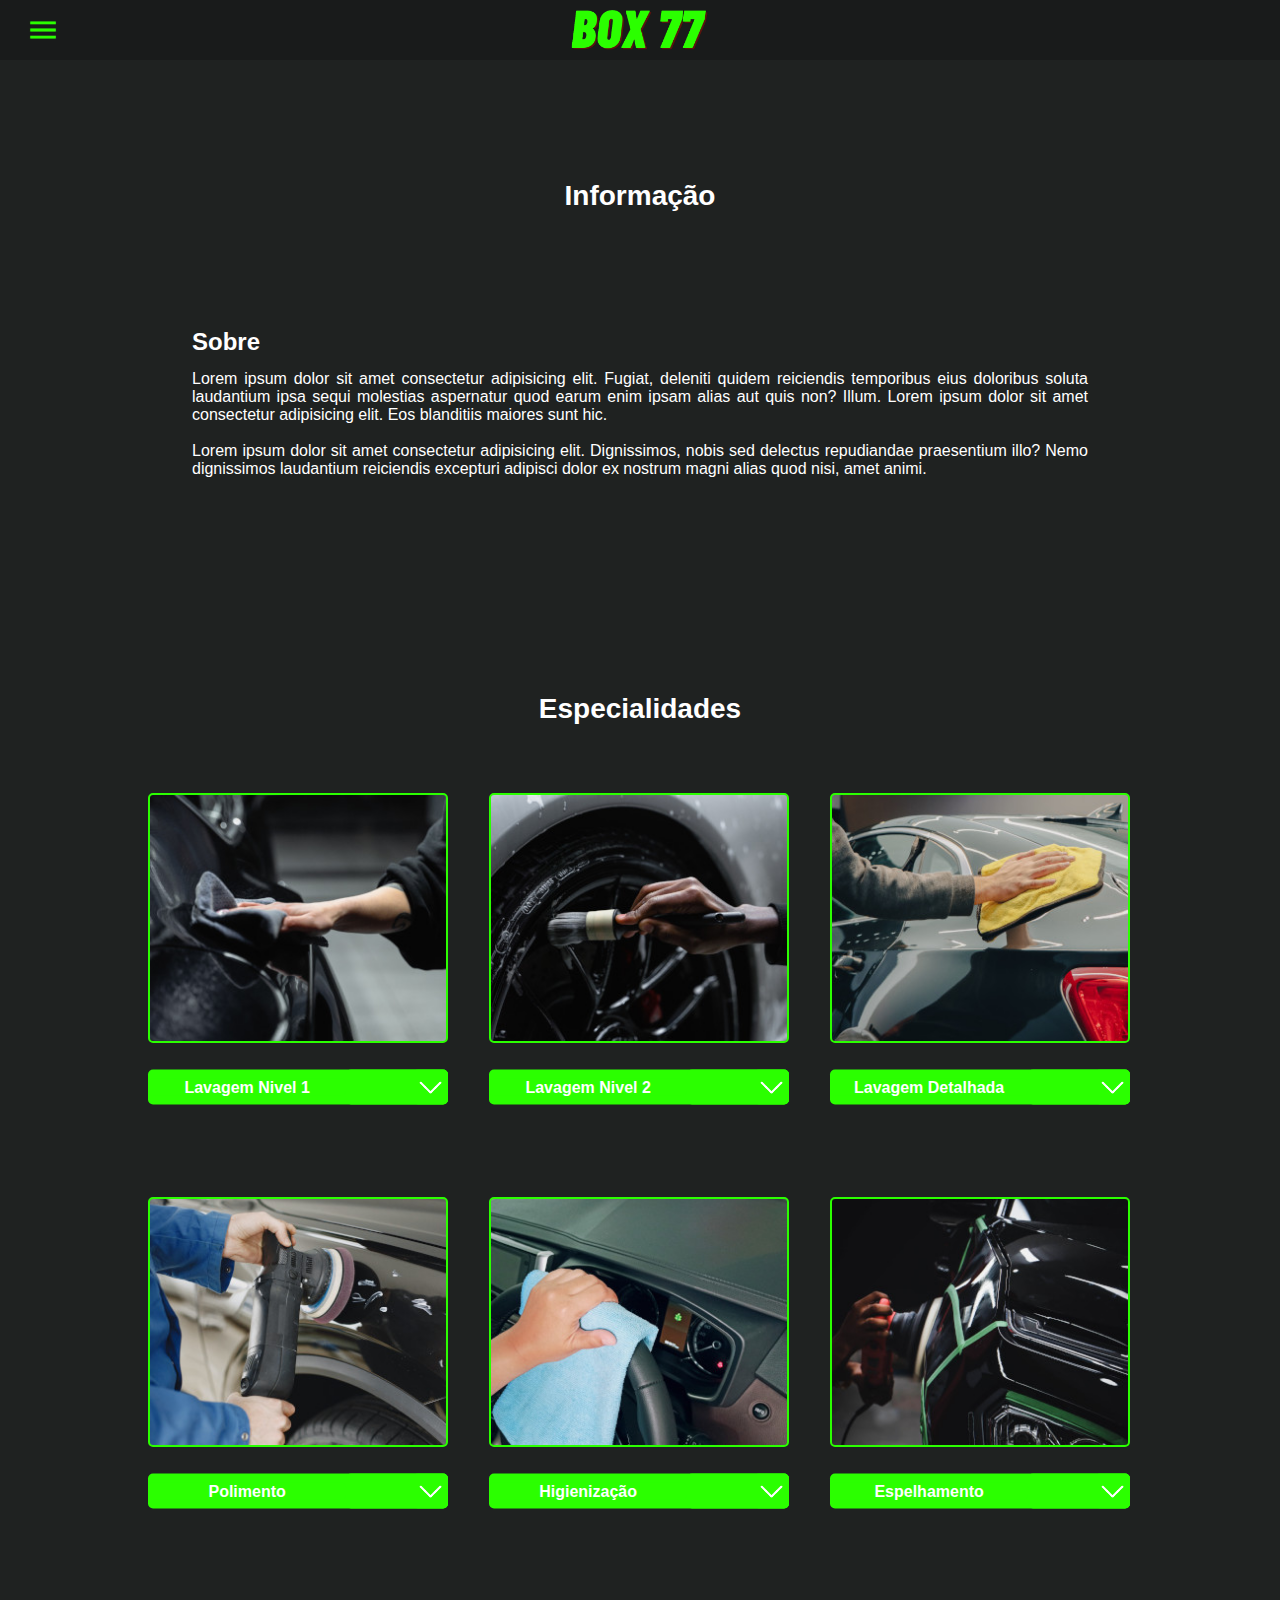
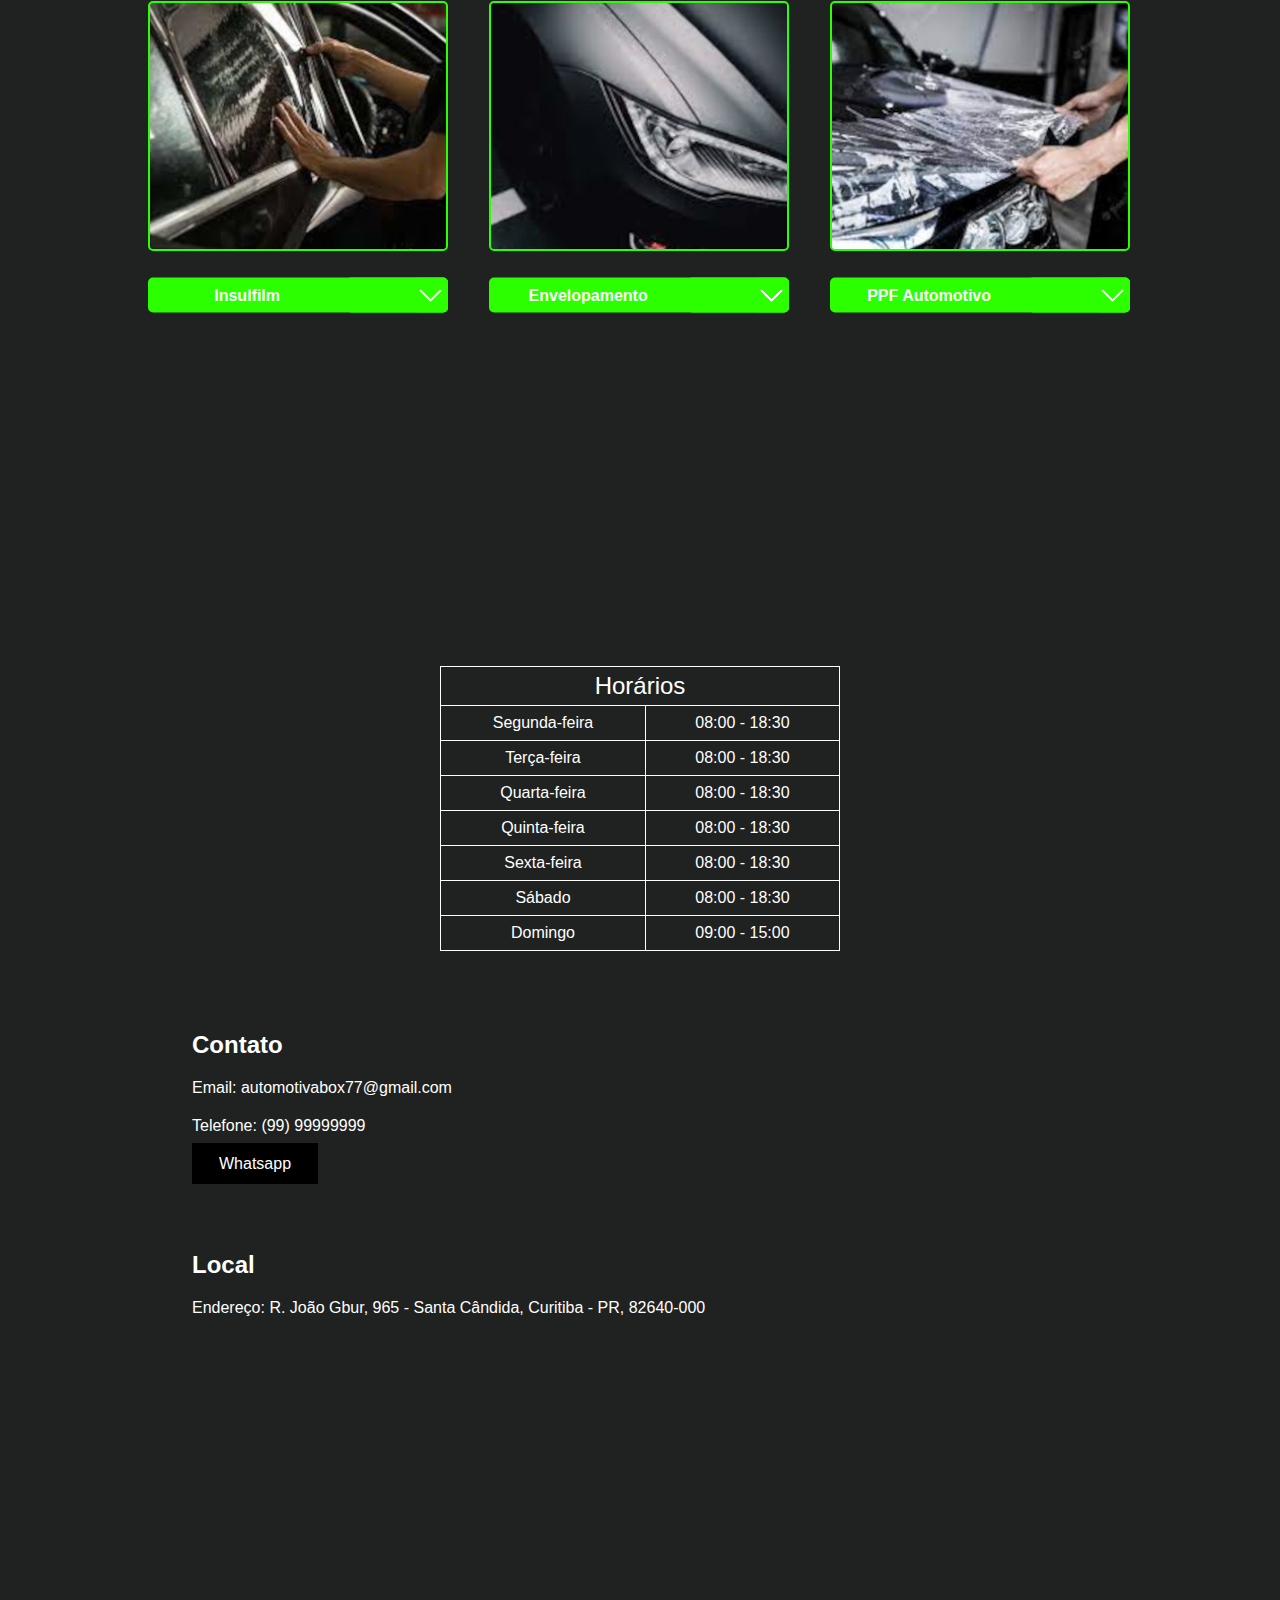
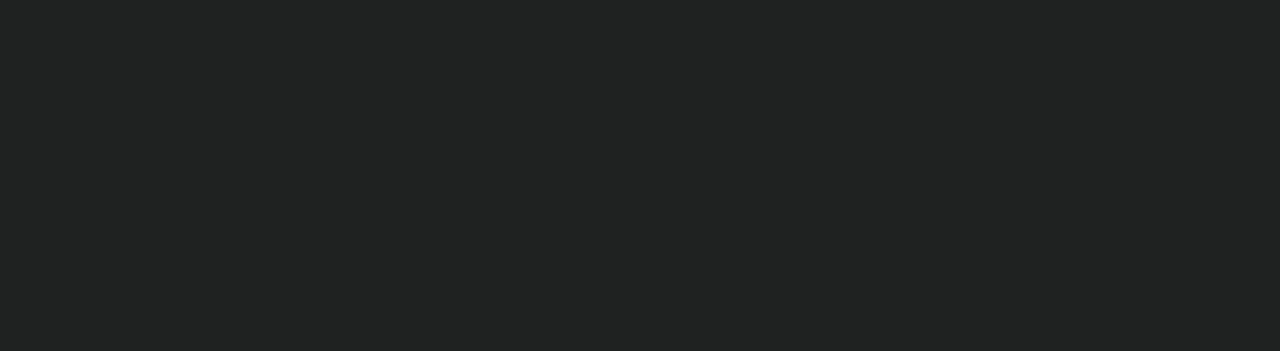
==== commit cf315ee4: "commit jghfsgdhghk575y65677" ====
--- a/box77/sobre/pgsobre.html
+++ b/box77/sobre/pgsobre.html
@@ -43,6 +43,10 @@
                 <p>Lorem ipsum dolor sit amet consectetur adipisicing elit. Dignissimos, nobis sed delectus repudiandae praesentium illo? Nemo dignissimos laudantium reiciendis excepturi adipisci dolor ex nostrum magni alias quod nisi, amet animi.</p>
                 <br>
             </div>
+        </section>
+
+        <section id="sec01" class="w100 center">
+            <h1 class="">Especialidades</h1>
         </section>
 
 
--- a/box77/sobre/style.css
+++ b/box77/sobre/style.css
@@ -84,6 +84,18 @@
 }
 
 #sec1 > h1 {
+    font-size: 28px;
+    position: relative;
+    top: 40px;
+}
+
+#sec01 {
+    padding-top: 80px;
+    height: 180px;
+    color: var(--cor3);
+}
+
+#sec01 > h1 {
     font-size: 28px;
     position: relative;
     top: 40px;
@@ -1511,7 +1523,7 @@
     
 
     #sec2 {
-        margin-top: 50%;
+        margin-top: 70%;
         margin-bottom: -2%;
     }
 
